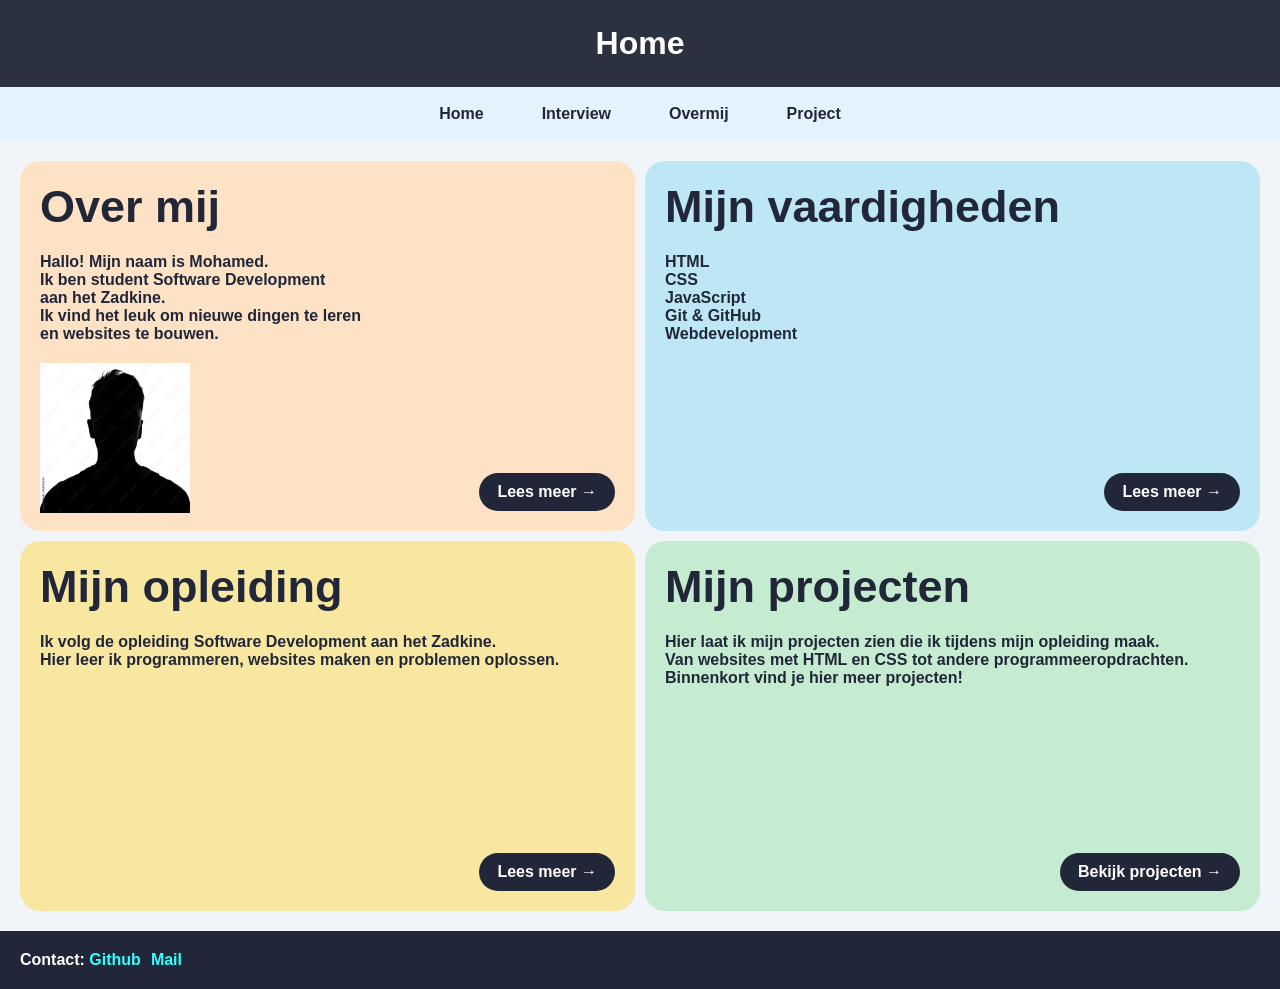
==== index.html @ 6c1ce97d "Add files via upload" ====
<!DOCTYPE html>
<html lang="nl">
<head>
    <meta charset="UTF-8">
    <meta name="viewport" content="width=device-width, initial-scale=1.0">
    <title>Home</title>
    <link rel="stylesheet" href="index.css">
</head>
<body>
    <header>
        <h1>Home</h1>
    </header>
    <nav>
        <ul>
            <li><a href="index.html">Home</a></li>
            <li><a href="interview.html">Interview</a></li>
            <li><a href="overmij.html">Overmij</a></li>
            <li><a href="project.html">Project</a></li>
        </ul>
    </nav>

   <main>
    <div class="block">
<div class="block1">
    <h1>Over mij</h1>
    <p>Hallo! Mijn naam is Mohamed.</p>
    <p>Ik ben student Software Development <br> aan het Zadkine.</p>
    <p>Ik vind het leuk om nieuwe dingen te leren <br> en websites te bouwen.</p>
    <img src="image.png" alt="Foto van Mohamed">
    <a href="overmij.html">Lees meer →</a>
</div>

<div class="block2">
    <h1>Mijn vaardigheden</h1>
    <p>HTML</p>
    <p>CSS</p>
    <p>JavaScript</p>
    <p>Git & GitHub</p>
    <p>Webdevelopment</p>
    <a href="overmij.html">Lees meer →</a>
</div>

<div class="block3">
    <h1>Mijn opleiding</h1>
    <p>Ik volg de opleiding Software Development aan het Zadkine.</p>
    <p>Hier leer ik programmeren, websites maken en problemen oplossen.</p>
    <a href="overmij.html">Lees meer →</a>
</div>

<div class="block4">
    <h1>Mijn projecten</h1>
    <p>Hier laat ik mijn projecten zien die ik tijdens mijn opleiding maak.</p>
    <p>Van websites met HTML en CSS tot andere programmeeropdrachten.</p>
    <p>Binnenkort vind je hier meer projecten!</p>
    <a href="project.html">Bekijk projecten →</a>
</div>
</div>
    </main>
    <footer>
        <p>Contact: <a href="https://github.com/MohamedChikhani">Github</a></p>
        <a href="mailto:9031118@student.zadkine.nl">Mail</a>
    </footer>
</body>
</html>
---- index.css ----
* {
    padding: 0;
    margin: 0;
    box-sizing: border-box;
}

body {
    background-color: #F1F5F9;
    color: #212738;
    font-family: Arial, sans-serif;
    display: flex;
    flex-direction: column;
    min-height: 100vh;
    font-weight: bold;
    cursor: url('ma-first-hallowen-mouses-d/Blood\ mouse.cur'), auto;

}

header {
    display: flex;
    justify-content: center;
    padding: 25px;
    background-color: rgb(43, 49, 63);
    color: white;
}

ul {
    display: flex;
    justify-content: center;
    gap: 30px;
    list-style-type: none;
    background-color: #E3F2FD;
    padding: 18px;
}

li a {
    color: #212738;
    text-decoration: none;
    padding: 8px 14px;
    border-radius: 20px;
    transition: all 0.2s ease;
}

li a:hover {
    background-color: #BFDBFE;
    color: #1E3A8A;
}

li a:active {
    color: #212738;

}



footer {
    display: flex;
    justify-content: center;
    margin-top: auto;
    padding: 20px;
    background-color: #212738;
    color: white;
    justify-content: start;
    gap: 10px;
}

footer a{
    color: rgb(52, 255, 255);
    text-decoration: none;
}

.block {
    display: flex;
    flex-direction: row;
    flex-wrap: wrap;
    justify-content: center;
    gap: 10px;
    width: 100%;
    padding: 20px;
}

.block h1{
    padding: 20px;
    font-weight: bold;
    font-size: 45px;
}
.block p{
    padding-left: 20px;
}

.block1 {
    position: relative;
    background-color: #FDE2C5;
    width: calc(50% - 5px);
    height: 370px;
    border-radius: 20px;
}

.block2 {
    position: relative;
    background-color: #BDE7F5;
    width: calc(50% - 5px);
    height: 370px;
    border-radius: 20px;
}

.block3 {
    position: relative;
    background-color: #F8E7A1;
    width: calc(50% - 5px);
    height: 370px;
    border-radius: 20px;
}

.block4 {
    position: relative;
    background-color: #C5EBD0;
    width: calc(50% - 5px);
    height: 370px;
    border-radius: 20px;
}

.block1 img{
    margin-left: 20px;
    margin-top: 20px;
    height: 150px;
    width: 150px;
}

.block1 a {
    position: absolute;
    right: 20px;
    bottom: 20px;
    padding: 10px 18px;
    background-color: #212738;
    color: white;
    text-decoration: none;
    border-radius: 20px;
    transition: all 0.2s ease;
}

.block2 a {
    position: absolute;
    right: 20px;
    bottom: 20px;
    padding: 10px 18px;
    background-color: #212738;
    color: white;
    text-decoration: none;
    border-radius: 20px;
    transition: all 0.2s ease;
}

.block3 a {
    position: absolute;
    right: 20px;
    bottom: 20px;
    padding: 10px 18px;
    background-color: #212738;
    color: white;
    text-decoration: none;
    border-radius: 20px;
    transition: all 0.2s ease;
}

.block4 a {
    position: absolute;
    right: 20px;
    bottom: 20px;
    padding: 10px 18px;
    background-color: #212738;
    color: white;
    text-decoration: none;
    border-radius: 20px;
    transition: all 0.2s ease;
}

.table-title {
    text-align: center;
    margin-top: 30px;
    font-size: 35px;
}

table {
    width: 80%;
    margin: 25px auto 40px;
    border-collapse: collapse;
    background-color: white;
    border-radius: 12px;
    overflow: hidden;
    box-shadow: 0 4px 10px rgba(0, 0, 0, 0.1);
}

table th {
    background-color: #212738;
    color: white;
    padding: 18px;
    text-align: left;
}

table td {
    padding: 18px;
    border-bottom: 1px solid #ddd;
}

table tr:last-child td {
    border-bottom: none;
}

table tr:hover {
    background-color: #E3F2FD;
}

.video-title {
    text-align: center;
    margin-top: 30px;
    font-size: 35px;
}

.video-container {
    display: flex;
    justify-content: center;
    margin: 25px auto;
    padding: 10px;
}

.video-container video {
    max-width: 90%;
    border-radius: 15px;
    box-shadow: 0 4px 10px rgba(0, 0, 0, 0.2);
}


/* Contactformulier */
form {
    max-width: 500px;
    margin: 30px auto;
    padding: 25px;
    background-color: #f4f4f4;
    border-radius: 10px;
    box-shadow: 0 4px 10px rgba(0, 0, 0, 0.1);
}

form label {
    display: block;
    margin-top: 15px;
    margin-bottom: 5px;
    font-weight: bold;
}

form input[type="text"],
form input[type="email"],
form textarea {
    width: 100%;
    padding: 12px;
    border: 1px solid #ccc;
    border-radius: 5px;
    box-sizing: border-box;
    font-size: 16px;
}

form textarea {
    height: 120px;
    resize: vertical;
}

form input[type="submit"] {
    margin-top: 20px;
    padding: 12px 25px;
    background-color: #333;
    color: white;
    border: none;
    border-radius: 5px;
    cursor: pointer;
    font-size: 16px;
}

form input[type="submit"]:hover {
    background-color: #555;
}

#contact{
    text-align: center;
}
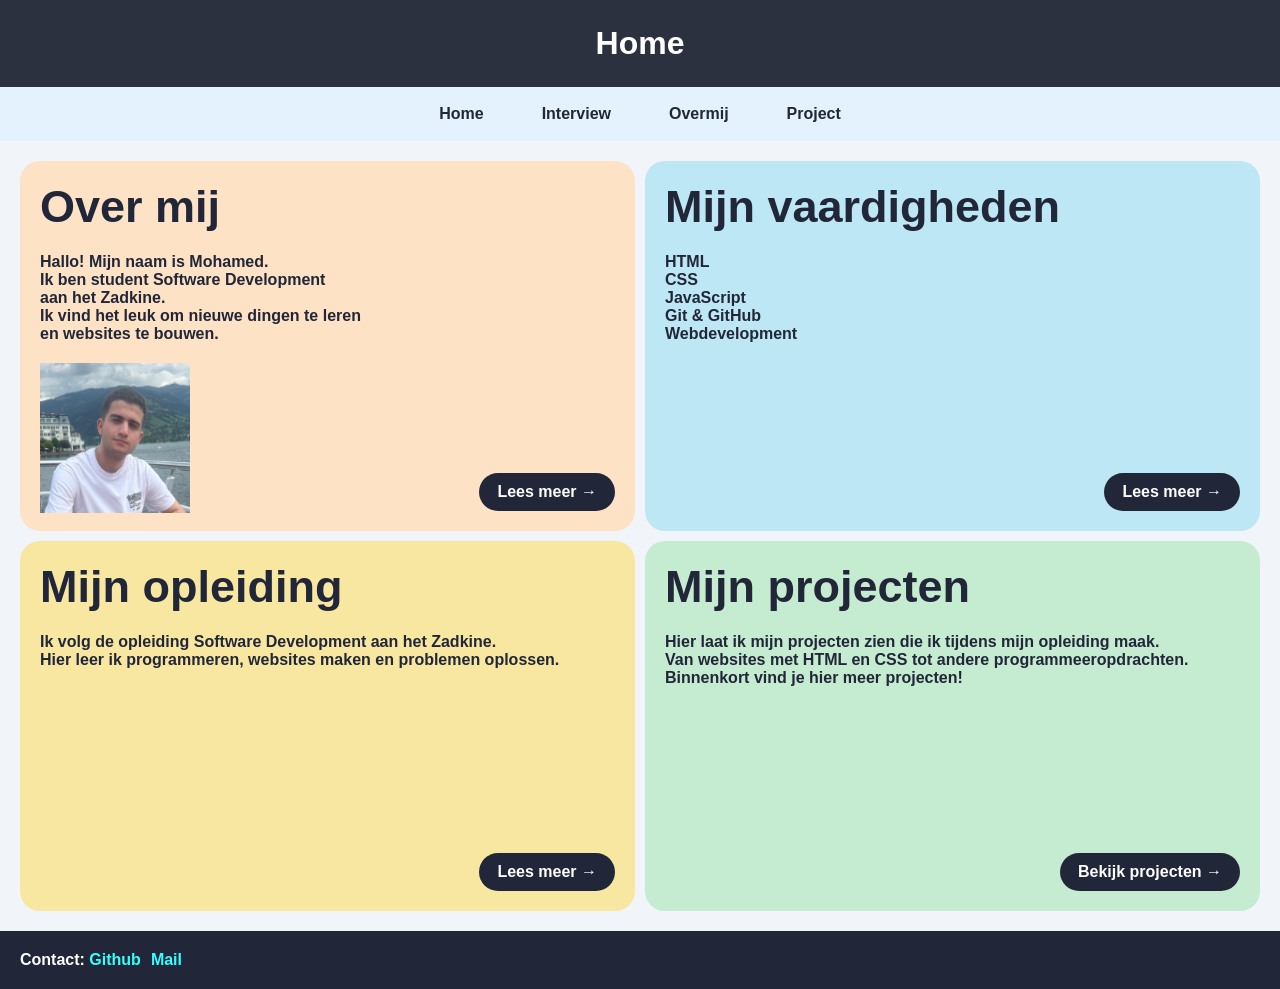
==== commit 054c3b7c: "Update image source from image.png to me1.jpeg" ====
--- a/index.html
+++ b/index.html
@@ -26,7 +26,7 @@
     <p>Hallo! Mijn naam is Mohamed.</p>
     <p>Ik ben student Software Development <br> aan het Zadkine.</p>
     <p>Ik vind het leuk om nieuwe dingen te leren <br> en websites te bouwen.</p>
-    <img src="image.png" alt="Foto van Mohamed">
+    <img src="me1.jpeg" alt="Foto van Mohamed">
     <a href="overmij.html">Lees meer →</a>
 </div>
 
@@ -61,4 +61,4 @@
         <a href="mailto:9031118@student.zadkine.nl">Mail</a>
     </footer>
 </body>
-</html>+</html>
